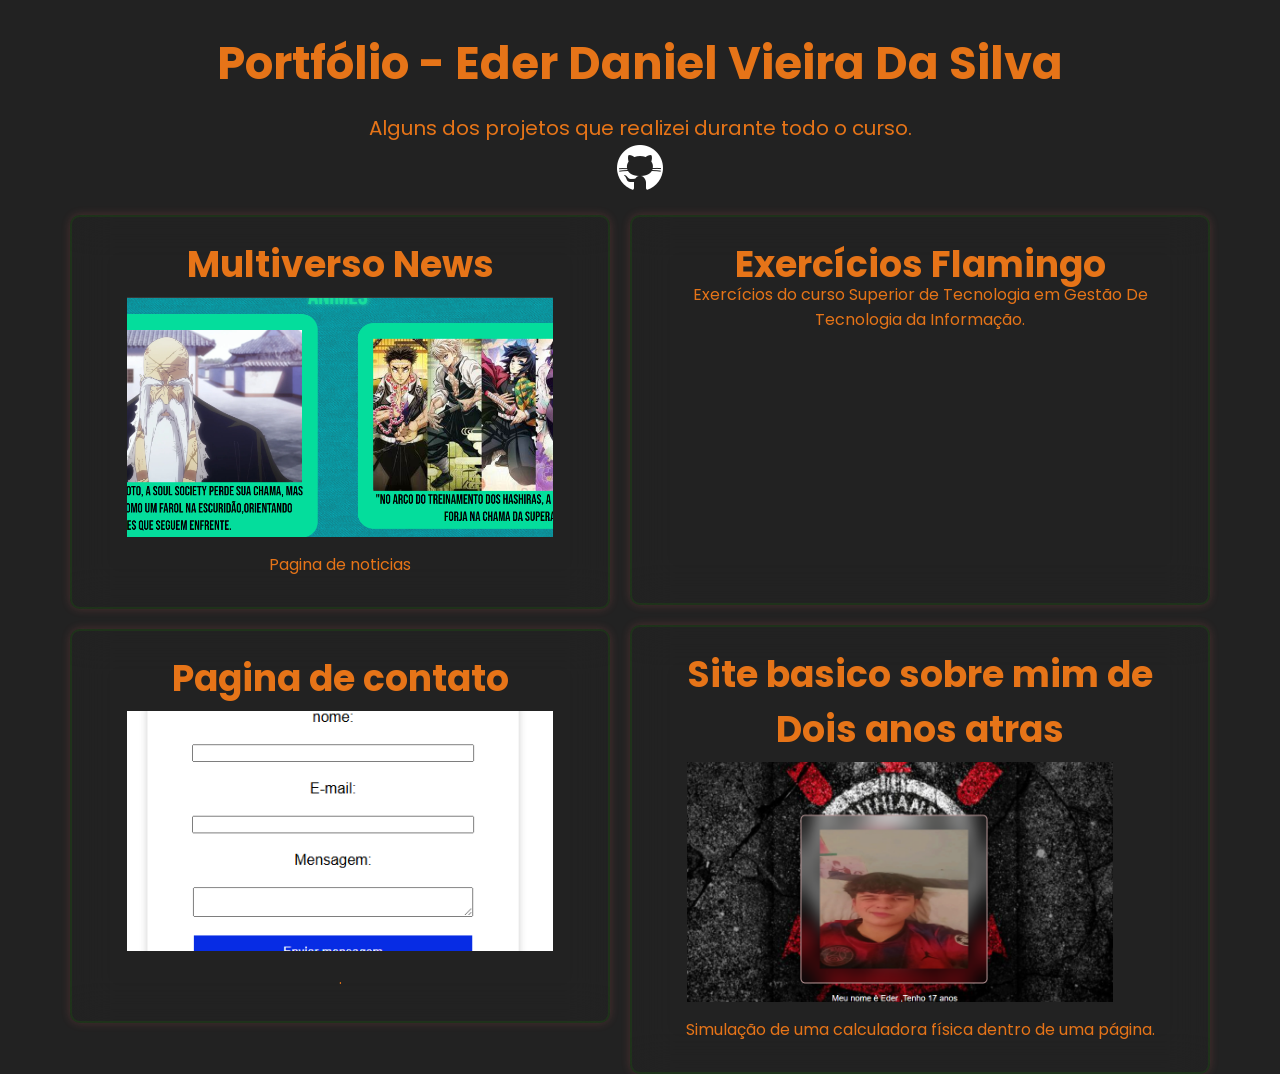
==== index.html @ 5802913e "Add files via upload" ====
<!DOCTYPE html>
<html lang="pt-br">

<head>
    <meta charset="UTF-8">
    <meta name="viewport" content="width=device-width, initial-scale=1.0">
    <meta name="author" content="Eder Daniel">
    <meta name="description" content="Uma breve apresentação de quem eu sou.">
    <meta name="keywords" content="EderDaniel, Eder">
    <title>Trabalhos de Eder </title>
    <link rel="stylesheet" href="style.css">
    <link href='https://unpkg.com/boxicons@2.1.4/css/boxicons.min.css' rel='stylesheet'>
    <link rel="icon" type="assets/madara.webp" href="assets/madara.webp">
</head>

<body>

    <h1 class="titulo">Portfólio - Eder Daniel Vieira Da Silva</h1>
    <p>Alguns dos projetos que realizei durante todo o curso.</p>

    <div class="links">
        <a href="https://github.com/eder64ghjhj">
            <img src="assets/icon-github.png" alt="GitHub">
        </a>
     
      
    </div>

    <div class="portfolio">

        <div class="esquerda">

            <div class="projeto">
                <div class="info">
                    <a href="https://eder64ghjhj.github.io/Multiverso-News/1series.html">
                        <h1>Multiverso News </h1>
                        <div class="foto" style="--img: url(assets/foto1.png);
                                             --img-alt: url(assets/foto1.png);">
                        </div>
                    </a>
                    <p>
                       Pagina de noticias
                    </p>
                </div>
            </div>
            <div class="projeto">
                <div class="info">
                    <a href="https://eder64ghjhj.github.io/projeto-04/">
                        <h1>Pagina de contato</h1>
                        <div class="foto" style="--img: url(assets/foto4.png);">
                                            
                        </div>
                    </a>
                    <p>.
                    </p>
                </div>
            </div>


        </div>

        <div class="direita">

            <div class="projeto">
                <div class="info">
                    <a href="https://eder64ghjhj.github.io/Exercicios-Flamingo/">
                        <h1>Exercícios Flamingo</h1>
                       
                    </a>
                    <p>Exercícios do curso Superior de Tecnologia em Gestão De Tecnologia da Informação.
                    </p>
                </div>
            </div>

            <div class="projeto">
                <div class="info">
                    <a href="https://eder64ghjhj.github.io/projeto-01/">
                        <h1>Site basico sobre mim de Dois anos atras</h1>
                        <div class="foto" style="--img: url(assets/foto5.png);
                                             --img-alt: url(assets/foto5.alt.jpeg);">
                        </div>
                    </a>
                    <p>Simulação de uma calculadora física dentro de uma página.
                    </p>
                </div>
            </div>

         

        </div>

    </div>

   
</body>

</html>
---- style.css ----
@import url("https://fonts.googleapis.com/css2?family=Poppins:wght@300;400;500;600;700;800;900&display=swap");

:root {
    --color-text: #e67418;
}

* {
    margin: 0;
    padding: 0;
    box-sizing: border-box;
    font-family: "Poppins", sans-serif;
}

body {
    display: flex;
    flex-direction: column;
    align-items: center;
    min-height: 100vh;
    background-color: rgb(34, 34, 34);
    background-size: cover;
    background-position: center;
}

.portfolio {
    display: flex;
    margin-top: 15px;
    gap: 20px;
}

.titulo {
    font-size: 45px;
    color: var(--color-text);
    text-align: center;
    padding-top: 30px;
    font-family: "Poppins", sans-serif;
    padding-bottom: 15px;
}

.info {
    display: flex;
    flex-direction: column;
    align-items: center;
}

.esquerda,
.direita {
    display: flex;
    flex-direction: column;
    gap: 20px;
}

.projeto {
    max-width: 580px;
    min-height: 390px;
    background: transparent;
    backdrop-filter: blur(20px);
    padding: 30px 40px;
    border-radius: 10px;

    color: var(--color-text);
    box-shadow: 0 0 10px rgba(243, 103, 103, 0.2);
    border: 2px solid rgba(24, 122, 0, 0.2);
}

.projeto h1 {
    font-size: 36px;
    text-align: center;
    margin: -10px;
}

.container {
    width: 426px;
    height: 240px;
}

.foto {
    width: 426px;
    height: 240px;
}

.foto {
    width: 426px;
    height: 240px;
    margin: 15px;
    background-image: var(--img);
    background-size: cover;
    background-position: center;
    transition: .3s;
}

.foto:hover {
    background-image: var(--img-alt);
}

.projeto p {
    text-align: center;
    font-size: 16px;
}

a {
    color: var(--color-text);
    text-decoration: none;
}

p {
    text-align: center;
    color: var(--color-text);
    font-size: 20px;
}
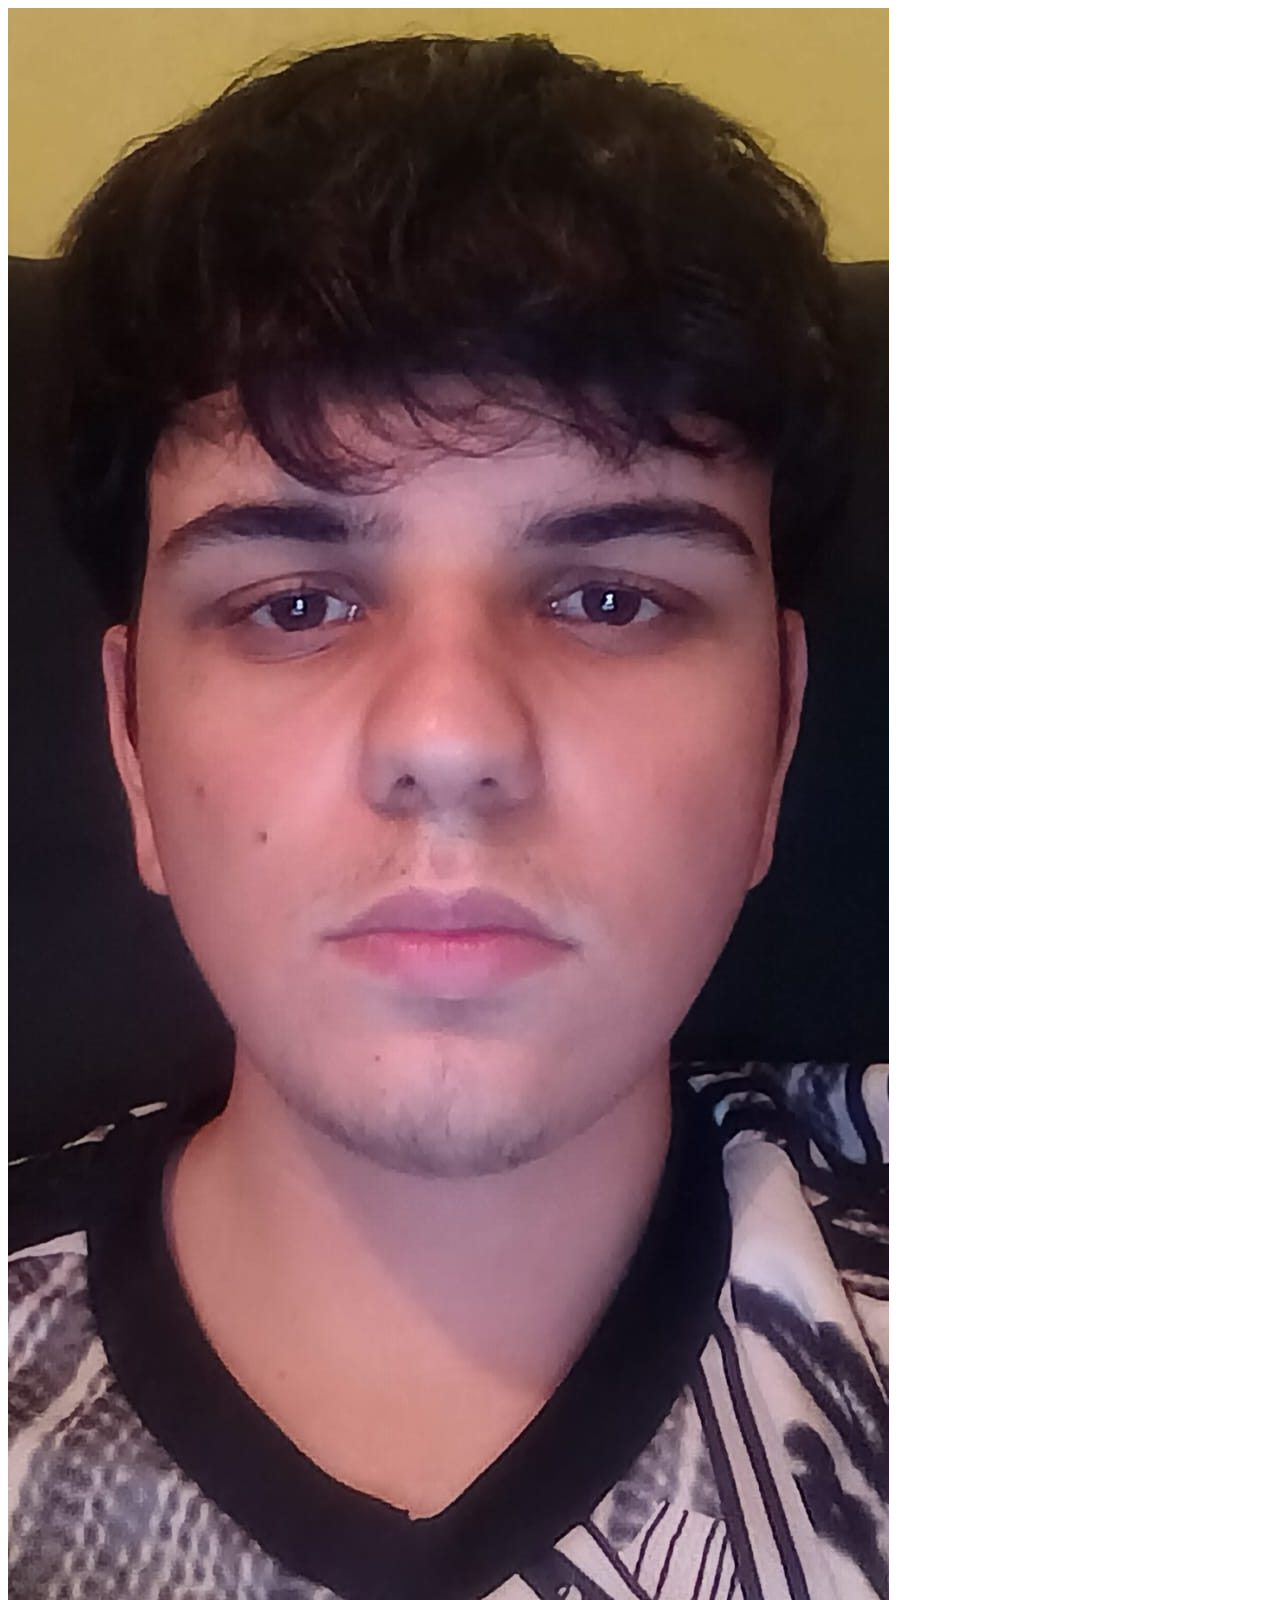
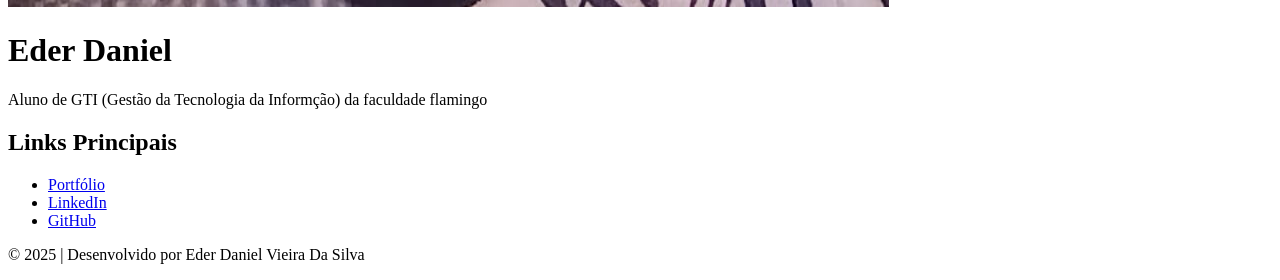
==== commit ccf71850: "Add files via upload" ====
--- a/index.html
+++ b/index.html
@@ -4,94 +4,40 @@
 <head>
     <meta charset="UTF-8">
     <meta name="viewport" content="width=device-width, initial-scale=1.0">
-    <meta name="author" content="Eder Daniel">
-    <meta name="description" content="Uma breve apresentação de quem eu sou.">
-    <meta name="keywords" content="EderDaniel, Eder">
-    <title>Trabalhos de Eder </title>
-    <link rel="stylesheet" href="style.css">
-    <link href='https://unpkg.com/boxicons@2.1.4/css/boxicons.min.css' rel='stylesheet'>
-    <link rel="icon" type="assets/madara.webp" href="assets/madara.webp">
+    <title>Eder Daniel Vieira Da Silva</title>
+    <link rel="stylesheet" href="css/style.css">
+    <meta name="description"
+        content="Página de projetos e atividades de Eder Daniel Vieira Da Silva.">
 </head>
 
 <body>
 
-    <h1 class="titulo">Portfólio - Eder Daniel Vieira Da Silva</h1>
-    <p>Alguns dos projetos que realizei durante todo o curso.</p>
+    <main class="container">
 
-    <div class="links">
-        <a href="https://github.com/eder64ghjhj">
-            <img src="assets/icon-github.png" alt="GitHub">
-        </a>
-     
-      
-    </div>
+        <header class="perfil">
+            <img class="perfil__foto" src="assets/ederr.jpg"
+                alt="Foto de Eder Daniel.">
+            <div class="perfil__texto">
+                <h1>Eder Daniel </h1>
+                <p>Aluno de GTI (Gestão da Tecnologia da Informção) da faculdade flamingo</p>
+            </div>
+        </header>
 
-    <div class="portfolio">
+        <section class="links">
+            <h2 class="sr-only">Links Principais</h2>
+            <ul>
+                <li><a href="portifolio.html" target="_self">Portfólio</a></li>
+                <li><a href="https://www.linkedin.com/in/eder-daniel44/" target="_self">LinkedIn</a></li>
+                <li><a href="https://github.com/eder64ghjhj" target="_self">GitHub</a></li>
+            </ul>
+        </section>
 
-        <div class="esquerda">
+        <footer class="rodape">
+            <p>&copy; 2025 | Desenvolvido por Eder Daniel Vieira Da Silva</p>
+        </footer>
 
-            <div class="projeto">
-                <div class="info">
-                    <a href="https://eder64ghjhj.github.io/Multiverso-News/1series.html">
-                        <h1>Multiverso News </h1>
-                        <div class="foto" style="--img: url(assets/foto1.png);
-                                             --img-alt: url(assets/foto1.png);">
-                        </div>
-                    </a>
-                    <p>
-                       Pagina de noticias
-                    </p>
-                </div>
-            </div>
-            <div class="projeto">
-                <div class="info">
-                    <a href="https://eder64ghjhj.github.io/projeto-04/">
-                        <h1>Pagina de contato</h1>
-                        <div class="foto" style="--img: url(assets/foto4.png);">
-                                            
-                        </div>
-                    </a>
-                    <p>.
-                    </p>
-                </div>
-            </div>
+    </main>
 
-
-        </div>
-
-        <div class="direita">
-
-            <div class="projeto">
-                <div class="info">
-                    <a href="https://eder64ghjhj.github.io/Exercicios-Flamingo/">
-                        <h1>Exercícios Flamingo</h1>
-                       
-                    </a>
-                    <p>Exercícios do curso Superior de Tecnologia em Gestão De Tecnologia da Informação.
-                    </p>
-                </div>
-            </div>
-
-            <div class="projeto">
-                <div class="info">
-                    <a href="https://eder64ghjhj.github.io/projeto-01/">
-                        <h1>Site basico sobre mim de Dois anos atras</h1>
-                        <div class="foto" style="--img: url(assets/foto5.png);
-                                             --img-alt: url(assets/foto5.alt.jpeg);">
-                        </div>
-                    </a>
-                    <p>Simulação de uma calculadora física dentro de uma página.
-                    </p>
-                </div>
-            </div>
-
-         
-
-        </div>
-
-    </div>
-
-   
 </body>
 
 </html>
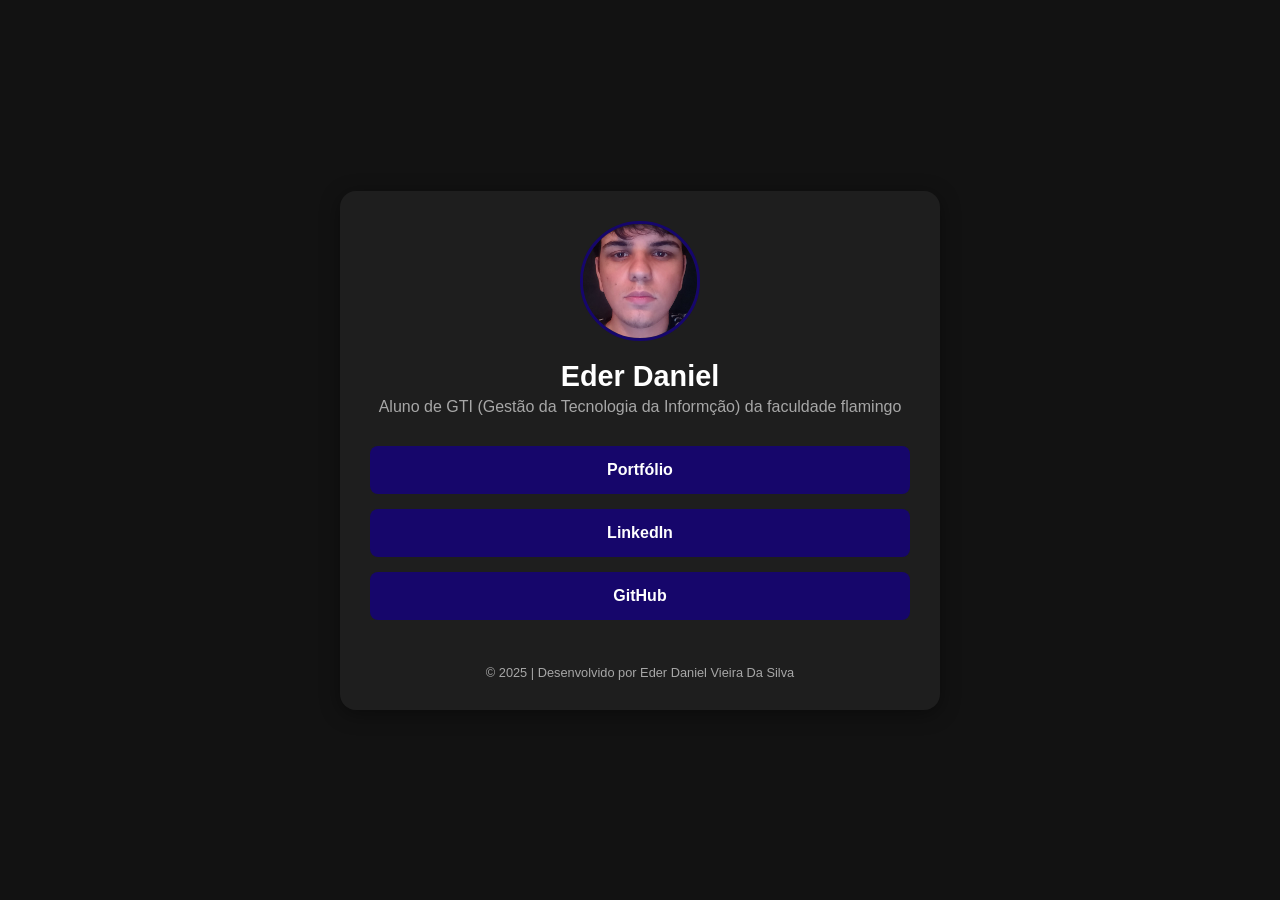
==== commit 1cf608c8: "Add files via upload" ====
--- a/index.html
+++ b/index.html
@@ -23,14 +23,14 @@
             </div>
         </header>
 
-        <section class="links">
-            <h2 class="sr-only">Links Principais</h2>
-            <ul>
-                <li><a href="portifolio.html" target="_self">Portfólio</a></li>
-                <li><a href="https://www.linkedin.com/in/eder-daniel44/" target="_self">LinkedIn</a></li>
-                <li><a href="https://github.com/eder64ghjhj" target="_self">GitHub</a></li>
-            </ul>
-        </section>
+        <section class="links links-principal">
+    <h2 class="sr-only">Links Principais</h2>
+    <ul>
+        <li><a href="portifolio.html" target="_self">Portfólio</a></li>
+        <li><a href="https://www.linkedin.com/in/eder-daniel44/" target="_self">LinkedIn</a></li>
+        <li><a href="https://github.com/eder64ghjhj" target="_self">GitHub</a></li>
+    </ul>
+</section>
 
         <footer class="rodape">
             <p>&copy; 2025 | Desenvolvido por Eder Daniel Vieira Da Silva</p>
--- a/css/style.css
+++ b/css/style.css
@@ -0,0 +1,371 @@
+:root {
+
+    --cor-fundo: #121212;
+
+    --cor-container: #1E1E1E;
+
+    --cor-texto-primario: #FFFFFF;
+
+    --cor-texto-secundario: #A7A7A7;
+
+    --cor-acento: #16066b;
+
+    --cor-acento-hover: #05495e;
+
+}
+
+
+
+* {
+
+    margin: 0;
+
+    padding: 0;
+
+    box-sizing: border-box;
+
+}
+
+
+
+body {
+
+    font-family: 'Segoe UI', Tahoma, Geneva, Verdana, sans-serif;
+
+    background-color: var(--cor-fundo);
+
+    color: var(--cor-texto-primario);
+
+
+    display: flex;
+
+    justify-content: center;
+
+    align-items: center;
+
+    min-height: 100vh;
+
+    padding: 20px;
+
+}
+
+.container {
+
+    width: 100%;
+
+    max-width: 600px;
+
+    background-color: var(--cor-container);
+
+    padding: 30px;
+
+    border-radius: 16px;
+
+    box-shadow: 0 4px 20px rgba(0, 0, 0, 0.4);
+
+    text-align: center;
+
+}
+
+
+
+.perfil {
+
+    margin-bottom: 30px;
+
+}
+
+
+
+.perfil__foto {
+
+    width: 120px;
+
+    height: 120px;
+
+    border-radius: 50%;
+
+    border: 3px solid var(--cor-acento);
+
+    object-fit: cover;
+
+    margin-bottom: 15px;
+
+}
+
+
+
+.perfil__texto h1 {
+
+    font-size: 1.8rem;
+
+    margin-bottom: 5px;
+
+}
+
+
+
+.perfil__texto p {
+
+    font-size: 1rem;
+
+    color: var(--cor-texto-secundario);
+
+}
+
+
+/* ... seu código CSS anterior ... */
+
+/* Estilos Padrão para Telas Grandes (Desktop/Tablet) */
+.links ul {
+    list-style: none;
+    padding: 0;
+    margin: 0;
+    
+    /* 1. MÁGICA: Divide em Duas Colunas (Os dois "blocos" que você quer) */
+    column-count: 2; 
+    column-gap: 20px; /* Espaço entre as duas colunas */
+}
+
+.links li {
+    margin-bottom: 15px;
+    /* Garante que o item da lista não seja quebrado entre as colunas */
+    break-inside: avoid; 
+}
+
+/* ---------------------------------------------------- */
+/* 2. Responsividade: Volta para 1 Coluna em Telas Pequenas */
+/* ---------------------------------------------------- */
+
+@media (max-width: 768px) {
+    /* Quando a tela for menor que 768px (tamanho de tablet ou celular) */
+    .links ul {
+        /* Define a contagem de colunas para 1, voltando ao layout de lista única */
+        column-count: 1; 
+        column-gap: 0; /* Remove o espaço entre colunas */
+    }
+}
+
+/* ... restante do seu código CSS ... */
+
+
+.links a {
+
+    display: block;
+
+    background-color: var(--cor-acento);
+
+    color: var(--cor-texto-primario);
+
+    padding: 15px;
+
+    text-decoration: none;
+
+    font-weight: bold;
+
+    border-radius: 8px;
+
+    transition: background-color 0.3s ease, transform 0.2s ease;
+
+}
+/* Anula o layout de múltiplas colunas SOMENTE para a página principal */
+.links-principal ul {
+    /* Define o número de colunas como 1, forçando o layout em linha única */
+    column-count: 1; 
+    /* Garante que o espaço entre colunas não atrapalhe */
+    column-gap: 0; 
+}
+
+/* Opcional: Garante que os itens preencham a largura total se necessário */
+.links-principal li {
+    break-inside: auto; /* Volta ao comportamento padrão */
+}
+
+
+.links a:hover {
+
+    background-color: var(--cor-acento-hover);
+
+    transform: scale(1.03);
+
+}
+
+.rodape {
+
+    margin-top: 30px;
+
+    font-size: 0.8rem;
+
+    color: var(--cor-texto-secundario);
+
+}
+
+.sr-only {
+
+    position: absolute;
+
+    width: 1px;
+
+    height: 1px;
+
+    padding: 0;
+
+    margin: -1px;
+
+    overflow: hidden;
+
+    clip: rect(0, 0, 0, 0);
+
+    white-space: nowrap;
+
+    border-width: 0;
+
+}
+
+
+.contact-form-section h2 {
+
+    font-size: 1.5rem;
+
+    color: var(--cor-texto-primario);
+
+    margin-bottom: 0.5rem;
+
+}
+
+.contact-intro {
+
+    color: var(--cor-texto-secundario);
+
+    margin-bottom: 2rem;
+
+}
+
+.form-group {
+
+    margin-bottom: 1.5rem;
+
+    text-align: left;
+
+}
+
+.form-group label {
+
+    display: block;
+
+    margin-bottom: 0.5rem;
+
+    font-size: 0.9rem;
+
+    color: var(--cor-texto-secundario);
+
+}
+
+.form-group input,
+
+.form-group textarea {
+
+    width: 100%;
+
+    padding: 0.75rem;
+
+    background-color: var(--cor-fundo);
+
+    border: 1px solid #444;
+
+    border-radius: 6px;
+
+    color: var(--cor-texto-primario);
+
+    font-size: 1rem;
+
+    transition: border-color 0.2s ease;
+
+}
+
+.form-group input:focus,
+
+.form-group textarea:focus {
+
+    outline: none;
+
+    border-color: var(--cor-acento);
+
+}
+
+.form-group textarea {
+
+    resize: vertical;
+
+    min-height: 100px;
+
+}
+
+.btn {
+
+    display: block;
+
+    width: 100%;
+
+    background-color: var(--cor-acento);
+
+    color: var(--cor-texto-primario);
+
+    padding: 15px;
+
+    text-decoration: none;
+
+    font-weight: bold;
+
+    border-radius: 8px;
+
+    border: none;
+
+    cursor: pointer;
+
+    font-size: 1rem;
+
+    transition: background-color 0.3s ease, transform 0.2s ease;
+
+}
+
+.btn:hover {
+
+    background-color: var(--cor-acento-hover);
+
+    transform: scale(1.02);
+
+}
+
+
+.rodape {
+
+    margin-top: 30px;
+
+    font-size: 0.8rem;
+
+    color: var(--cor-texto-secundario);
+
+}
+
+.rodape p {
+
+    margin-top: 10px;
+
+}
+
+.nav-link {
+
+    color: var(--cor-acento);
+
+    text-decoration: none;
+
+    font-weight: bold;
+
+}
+
+.nav-link:hover {
+
+    text-decoration: underline;
+
+}
